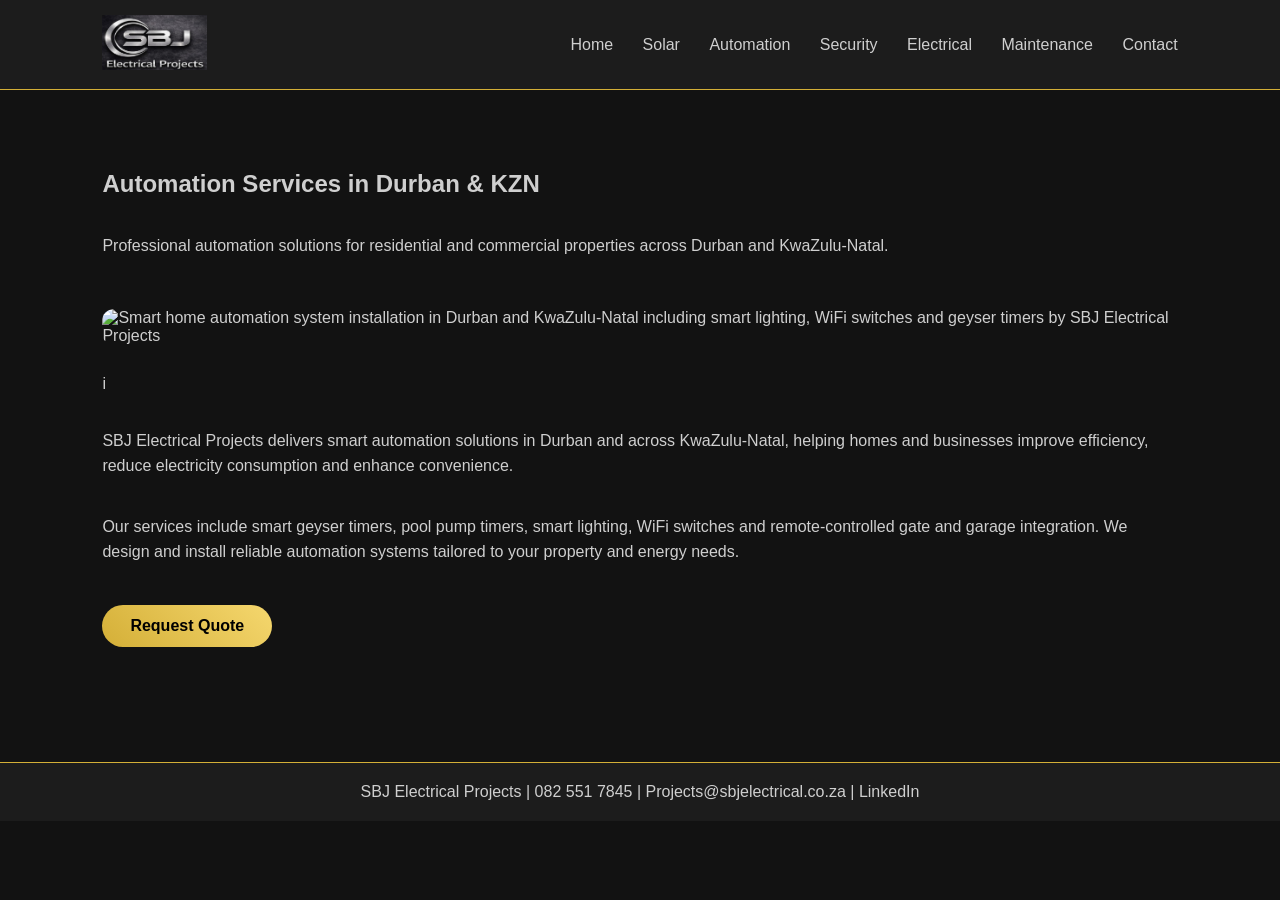
==== automation.html @ de85987f "Update automation.html" ====
<!DOCTYPE html>
<html lang="en">
<head>
<meta charset="UTF-8">
<meta name="viewport" content="width=device-width, initial-scale=1.0">
<title>Automation Services | SBJ Electrical Projects Durban</title>
<meta name="description" content="Professional solar and electrical services in Durban and KZN.">
<meta name="keywords" content="Solar Durban, Electrical Durban, Solar KZN, Electrician KZN">
<link rel="stylesheet" href="style.css">
</head>
<body>

<header>
<a href="index.html" class="logo"><img src="logo.jpg"></a>
<nav>
<a href="index.html">Home</a>
<a href="solar.html">Solar</a>
<a href="automation.html">Automation</a>
<a href="security.html">Security</a>
<a href="electrical.html">Electrical</a>
<a href="cleaning.html">Maintenance</a>
<a href="contact.html">Contact</a>
</nav>
</header>


<section class="page-section">
<h1>Automation Services in Durban & KZN</h1>
<p>Professional automation solutions for residential and commercial properties across Durban and KwaZulu-Natal.</p>
<img src="sbj-smart-home-remote-automation-durban-kzn.png"
     alt="Smart home automation system installation in Durban and KwaZulu-Natal including smart lighting, WiFi switches and geyser timers by SBJ Electrical Projects">i
<p>SBJ Electrical Projects delivers smart automation solutions in Durban and across KwaZulu-Natal, helping homes and businesses improve efficiency, reduce electricity consumption and enhance convenience.</p>
<p>Our services include smart geyser timers, pool pump timers, smart lighting, WiFi switches and remote-controlled gate and garage integration. We design and install reliable automation systems tailored to your property and energy needs.</p>
<a href="contact.html" class="btn">Request Quote</a>
</section>


<footer>
SBJ Electrical Projects |
<a href="https://wa.me/27825517845">082 551 7845</a> |
<a href="mailto:projects@sbjelectrical.co.za">Projects@sbjelectrical.co.za</a> |
<a href="https://www.linkedin.com/company/sbj-electrical-projects/" target="_blank">LinkedIn</a>
</footer>

</body>
</html>
---- style.css ----
:root {
    --charcoal: #1c1c1c;
    --dark: #121212;
    --silver: #cfcfcf;
    --chrome: #e6e6e6;
    --gold: #d4af37;
}

* { margin:0; padding:0; box-sizing:border-box; font-family:'Segoe UI',sans-serif; }

body { background:var(--dark); color:var(--silver); }

header {
    display:flex; justify-content:space-between; align-items:center;
    padding:15px 8%; background:var(--charcoal);
    position:sticky; top:0; z-index:1000;
    border-bottom:1px solid var(--gold);
}

.logo img { height:55px; }

nav a {
    margin-left:25px; text-decoration:none;
    color:var(--silver); font-weight:500;
    transition:0.3s ease;
}

nav a:hover { color:var(--gold); }

.hero { text-align:center; padding:100px 10%; }

.hero h1 { font-size:48px; color:var(--chrome); margin-bottom:20px; }

.hero p { font-size:20px; margin-bottom:30px; }

.btn {
    padding:12px 28px;
    background:linear-gradient(45deg,var(--gold),#f5d76e);
    color:#000; text-decoration:none;
    font-weight:bold; border-radius:30px;
    transition:0.3s ease;
    display: inline-block;
    margin-top: 20px;
    margin-bottom: 35px;
}

.btn:hover { transform:scale(1.05); box-shadow:0 0 15px var(--gold); }

.services { padding:80px 8%; }

.services h2 { text-align:center; margin-bottom:50px; font-size:36px; color:var(--chrome); }

.grid {
    display:grid;
    grid-template-columns:repeat(auto-fit,minmax(250px,1fr));
    gap:25px;
}

.card {
    background:var(--charcoal);
    padding:25px; border-radius:10px;
    transition:0.3s ease; border:1px solid #333;
}

.card:hover {
    transform:translateY(-8px);
    border:1px solid var(--gold);
    box-shadow:0 0 15px rgba(212,175,55,0.3);
}

.page-section { padding:80px 8%; }

.page-section img {
    width:100%; border-radius:12px; margin:30px 0;
    margin-bottom: 30px;
}

.page-section p {
    margin-bottom: 20px;
    margin-top: 35px;
    line-height: 1.6;
}

.modal {
    display: none;
    position: fixed;
    z-index: 2000;
    padding-top: 80px;
    left: 0;
    top: 0;
    width: 100%;
    height: 100%;
    background-color: rgba(0,0,0,0.9);
}

.modal-content {
    margin: auto;
    display: block;
    width: 85%;
    max-width: 900px;
    border-radius: 12px;
}

.close {
    position: absolute;
    top: 30px;
    right: 40px;
    color: white;
    font-size: 40px;
    font-weight: bold;
    cursor: pointer;
}

footer {
    background:var(--charcoal);
    padding:20px; text-align:center;
    border-top:1px solid var(--gold);
}

footer a {
    color:var(--silver);
    text-decoration:none;
    transition:0.3s;
}

footer a:hover { color:var(--gold); }

form { display:flex; flex-direction:column; gap:15px; max-width:500px; }

input, textarea {
    padding:10px; border-radius:5px;
    border:1px solid #444; background:#222;
    color:var(--silver);
}
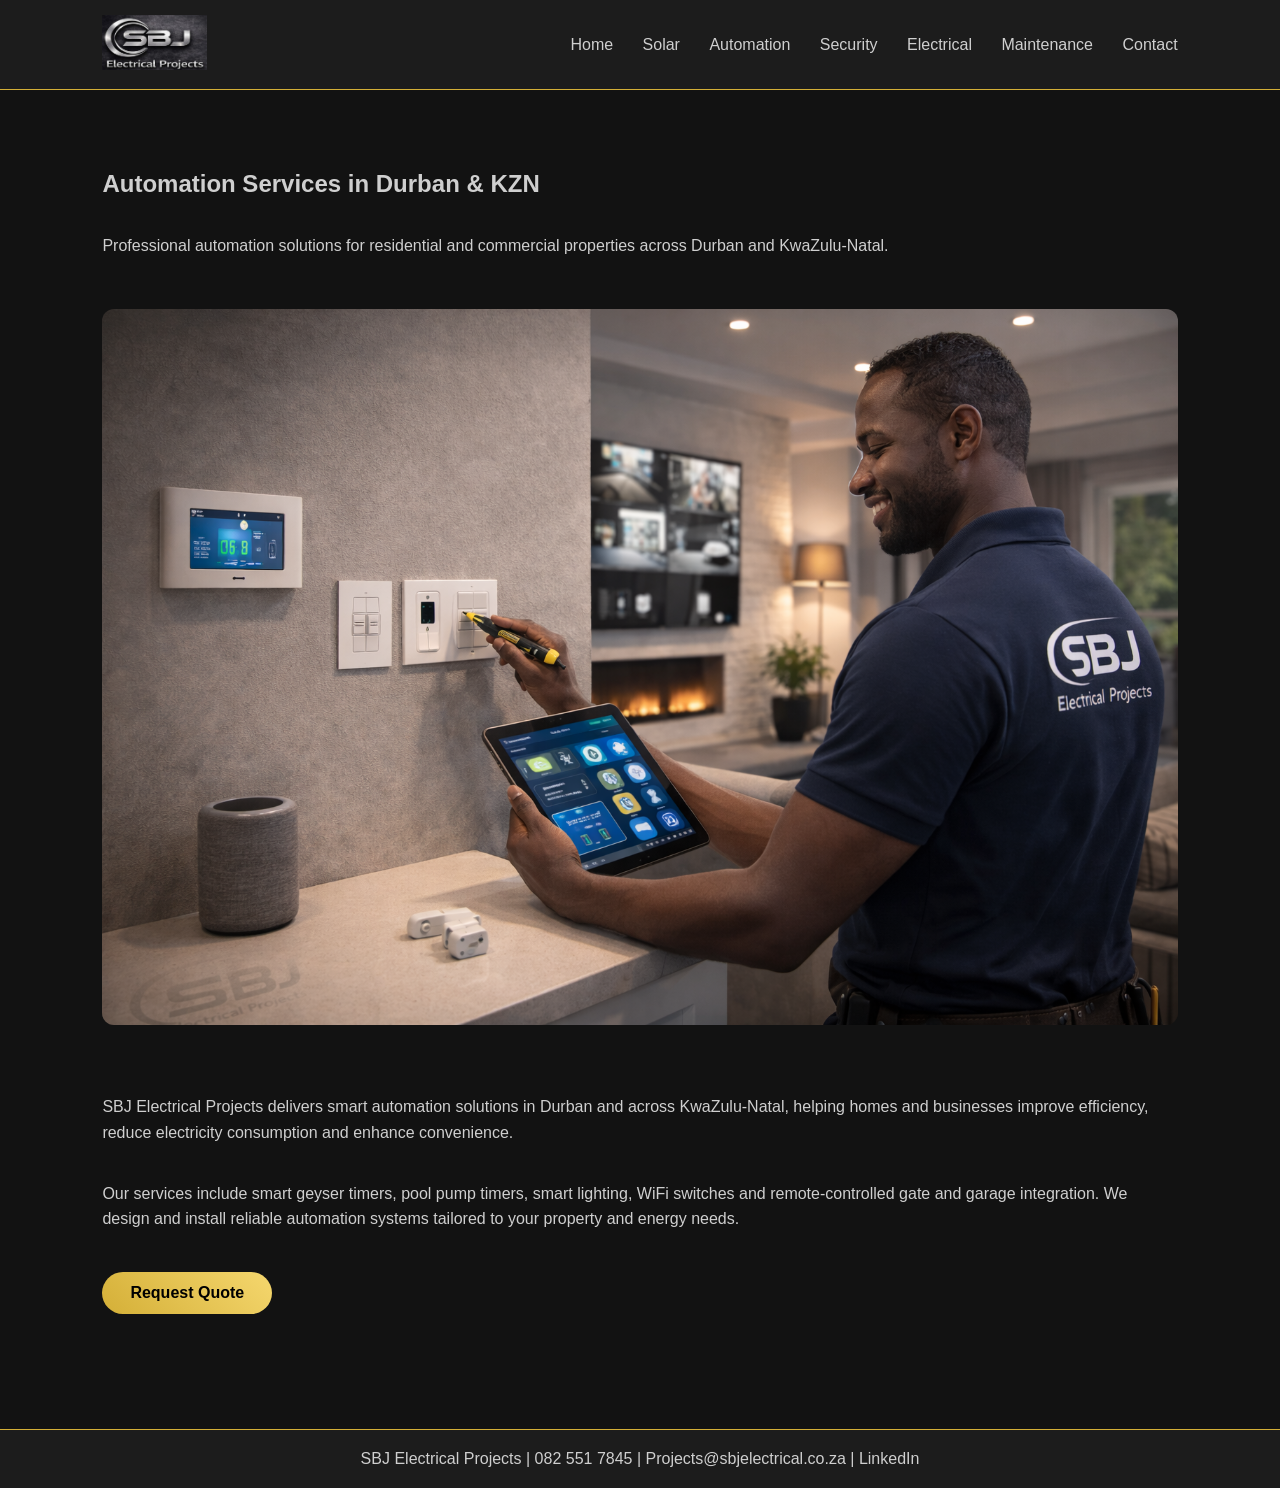
==== commit 2d04d407: "Update automation.html" ====
--- a/automation.html
+++ b/automation.html
@@ -29,7 +29,7 @@
 <h1>Automation Services in Durban & KZN</h1>
 <p>Professional automation solutions for residential and commercial properties across Durban and KwaZulu-Natal.</p>
 <img src="sbj-smart-home-remote-automation-durban-kzn.png"
-     alt="Smart home automation system installation in Durban and KwaZulu-Natal including smart lighting, WiFi switches and geyser timers by SBJ Electrical Projects">i
+     alt="Smart home automation system installation in Durban and KwaZulu-Natal including smart lighting, WiFi switches and geyser timers by SBJ Electrical Projects">
 <p>SBJ Electrical Projects delivers smart automation solutions in Durban and across KwaZulu-Natal, helping homes and businesses improve efficiency, reduce electricity consumption and enhance convenience.</p>
 <p>Our services include smart geyser timers, pool pump timers, smart lighting, WiFi switches and remote-controlled gate and garage integration. We design and install reliable automation systems tailored to your property and energy needs.</p>
 <a href="contact.html" class="btn">Request Quote</a>
--- a/style.css
+++ b/style.css
@@ -111,6 +111,23 @@
     cursor: pointer;
 }
 
+.services-collage {
+    text-align: center;
+    padding: 60px 10%;
+}
+
+.services-collage img {
+    width: 100%;
+    max-width: 750px;
+    border-radius: 16px;
+    box-shadow: 0 10px 30px rgba(0,0,0,0.6);
+    transition: transform 0.4s ease;
+}
+
+.services-collage img:hover {
+    transform: scale(1.03);
+}
+
 footer {
     background:var(--charcoal);
     padding:20px; text-align:center;
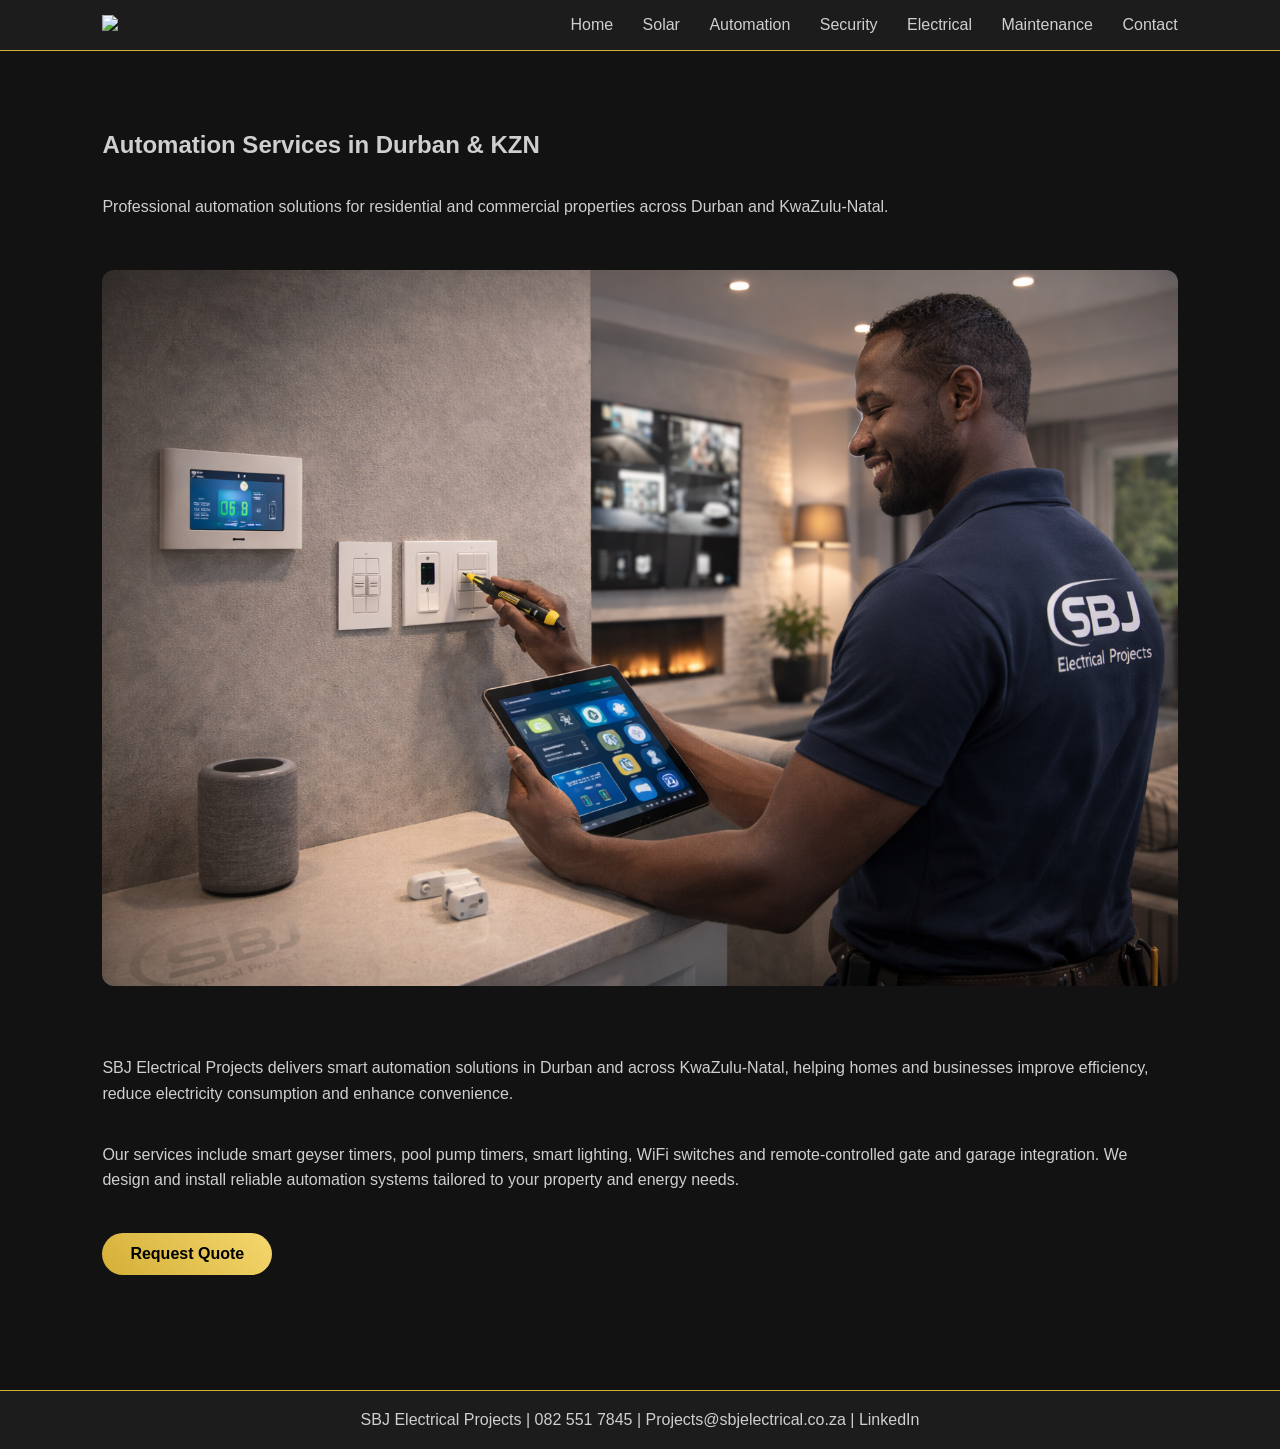
==== commit 6ac9f897: "Update automation.html" ====
--- a/automation.html
+++ b/automation.html
@@ -12,7 +12,7 @@
 <body>
 
 <header>
-<a href="index.html" class="logo"><img src="logo.jpg"></a>
+<a href="index.html" class="logo"><img src="sbj-electrical-projects-logo.jpg"></a>
 <nav>
 <a href="index.html">Home</a>
 <a href="solar.html">Solar</a>
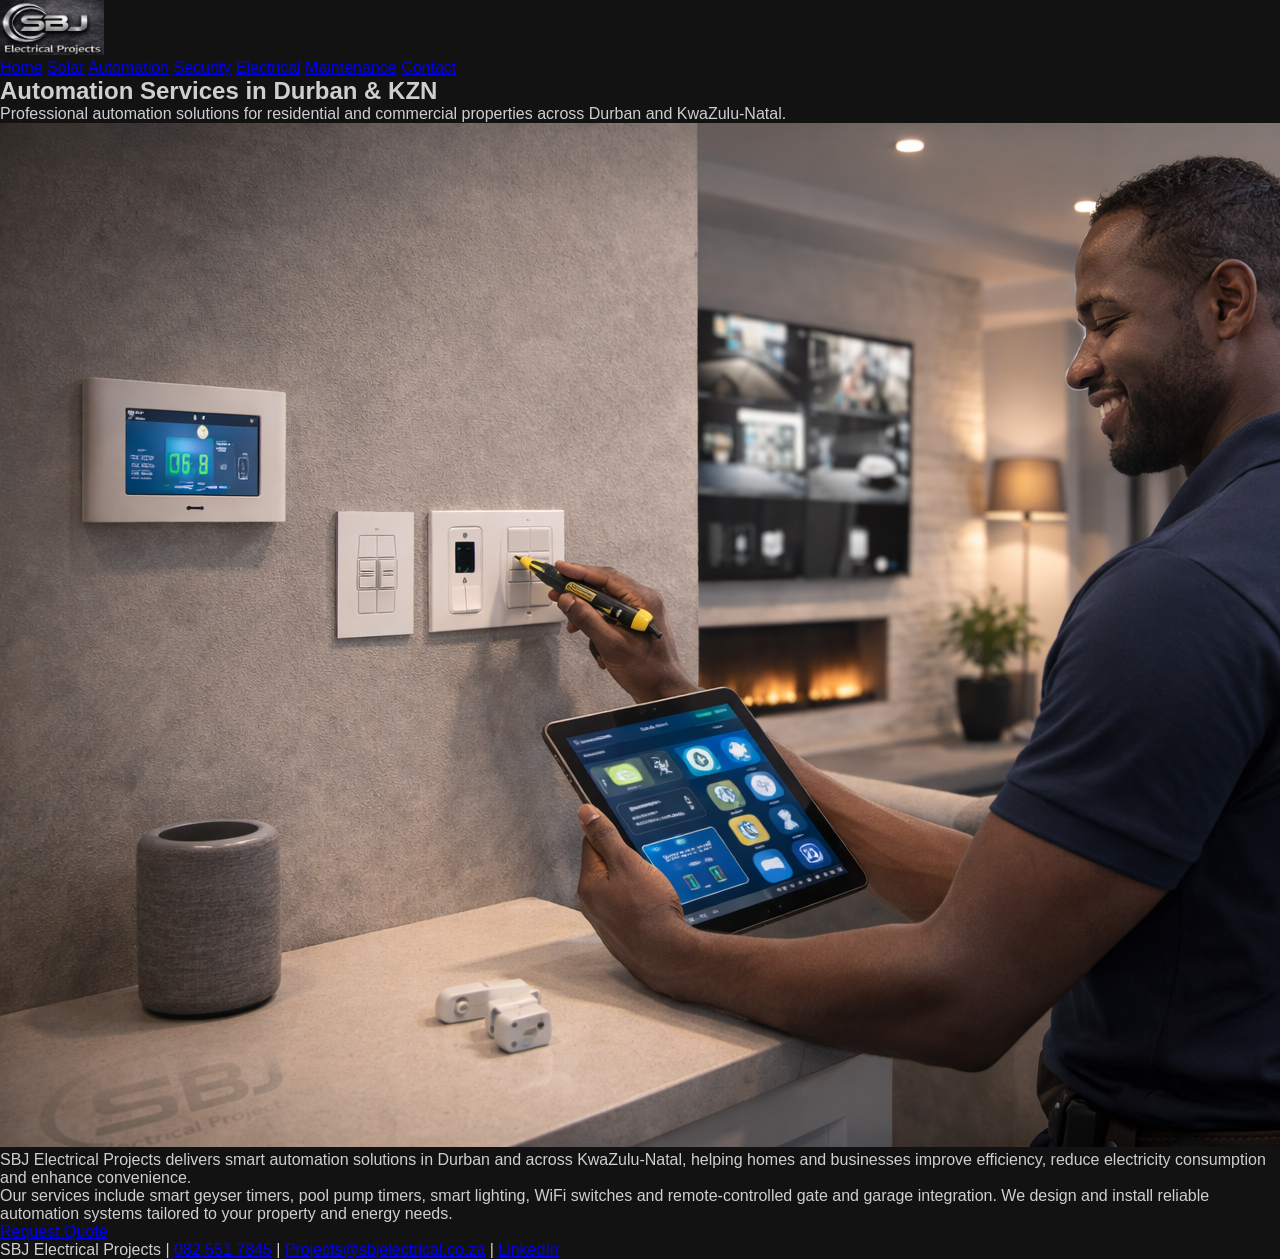
==== commit 581bf304: "Update automation.html" ====
--- a/automation.html
+++ b/automation.html
@@ -29,7 +29,7 @@
 <h1>Automation Services in Durban & KZN</h1>
 <p>Professional automation solutions for residential and commercial properties across Durban and KwaZulu-Natal.</p>
 <img src="sbj-smart-home-remote-automation-durban-kzn.png"
-     alt="Smart home automation system installation in Durban and KwaZulu-Natal including smart lighting, WiFi switches and geyser timers by SBJ Electrical Projects">
+     alt="SBJ Electrical Projects - Smart home automation system installation in Durban and KwaZulu-Natal including smart lighting, WiFi switches and geyser timers by SBJ Electrical Projects">
 <p>SBJ Electrical Projects delivers smart automation solutions in Durban and across KwaZulu-Natal, helping homes and businesses improve efficiency, reduce electricity consumption and enhance convenience.</p>
 <p>Our services include smart geyser timers, pool pump timers, smart lighting, WiFi switches and remote-controlled gate and garage integration. We design and install reliable automation systems tailored to your property and energy needs.</p>
 <a href="contact.html" class="btn">Request Quote</a>
--- a/style.css
+++ b/style.css
@@ -10,23 +10,79 @@
 
 body { background:var(--dark); color:var(--silver); }
 
-header {
-    display:flex; justify-content:space-between; align-items:center;
-    padding:15px 8%; background:var(--charcoal);
-    position:sticky; top:0; z-index:1000;
-    border-bottom:1px solid var(--gold);
-}
-
-.logo img { height:55px; }
-
-nav a {
-    margin-left:25px; text-decoration:none;
-    color:var(--silver); font-weight:500;
-    transition:0.3s ease;
-}
-
-nav a:hover { color:var(--gold); }
-
+.main-header {
+    background: url("sbj-header-texture.jpg");
+    background-size: cover;
+    background-position: center;
+
+    display: flex;
+    align-items: center;
+    justify-content: center;   /* center everything */
+
+    padding: 15px 8%;
+    border-bottom: 2px solid var(--gold);
+    position: relative;
+}
+
+.main-nav {
+    position: absolute;
+    right: 8%;
+    display: flex;
+    gap: 28px;
+}
+
+.logo img {
+    height: 55px;
+}
+
+.main-nav {
+    display: flex;
+    gap: 28px;
+}
+
+/* Hide hamburger on desktop */
+.menu-toggle {
+    display: none;
+    font-size: 28px;
+    color: #d4af37;
+    cursor: pointer;
+}
+
+/* ================= MOBILE ================= */
+
+@media (max-width: 900px) {
+@media (max-width: 900px) {
+
+    .menu-toggle {
+        display: block;
+        position: absolute;
+        right: 8%;
+        z-index: 3000;
+    }
+
+    .main-nav {
+        position: absolute;
+        top: 100%;
+        right: 0;
+        width: 100%;
+        background: rgba(0,0,0,0.95);
+        flex-direction: column;
+        align-items: center;
+        padding: 25px 0;
+        display: none;
+        z-index: 2500;
+    }
+
+    .main-nav a {
+        padding: 12px 0;
+        font-size: 18px;
+    }
+
+    .main-nav.active {
+        display: flex;
+    }
+
+}
 .hero { text-align:center; padding:100px 10%; }
 
 .hero h1 { font-size:48px; color:var(--chrome); margin-bottom:20px; }
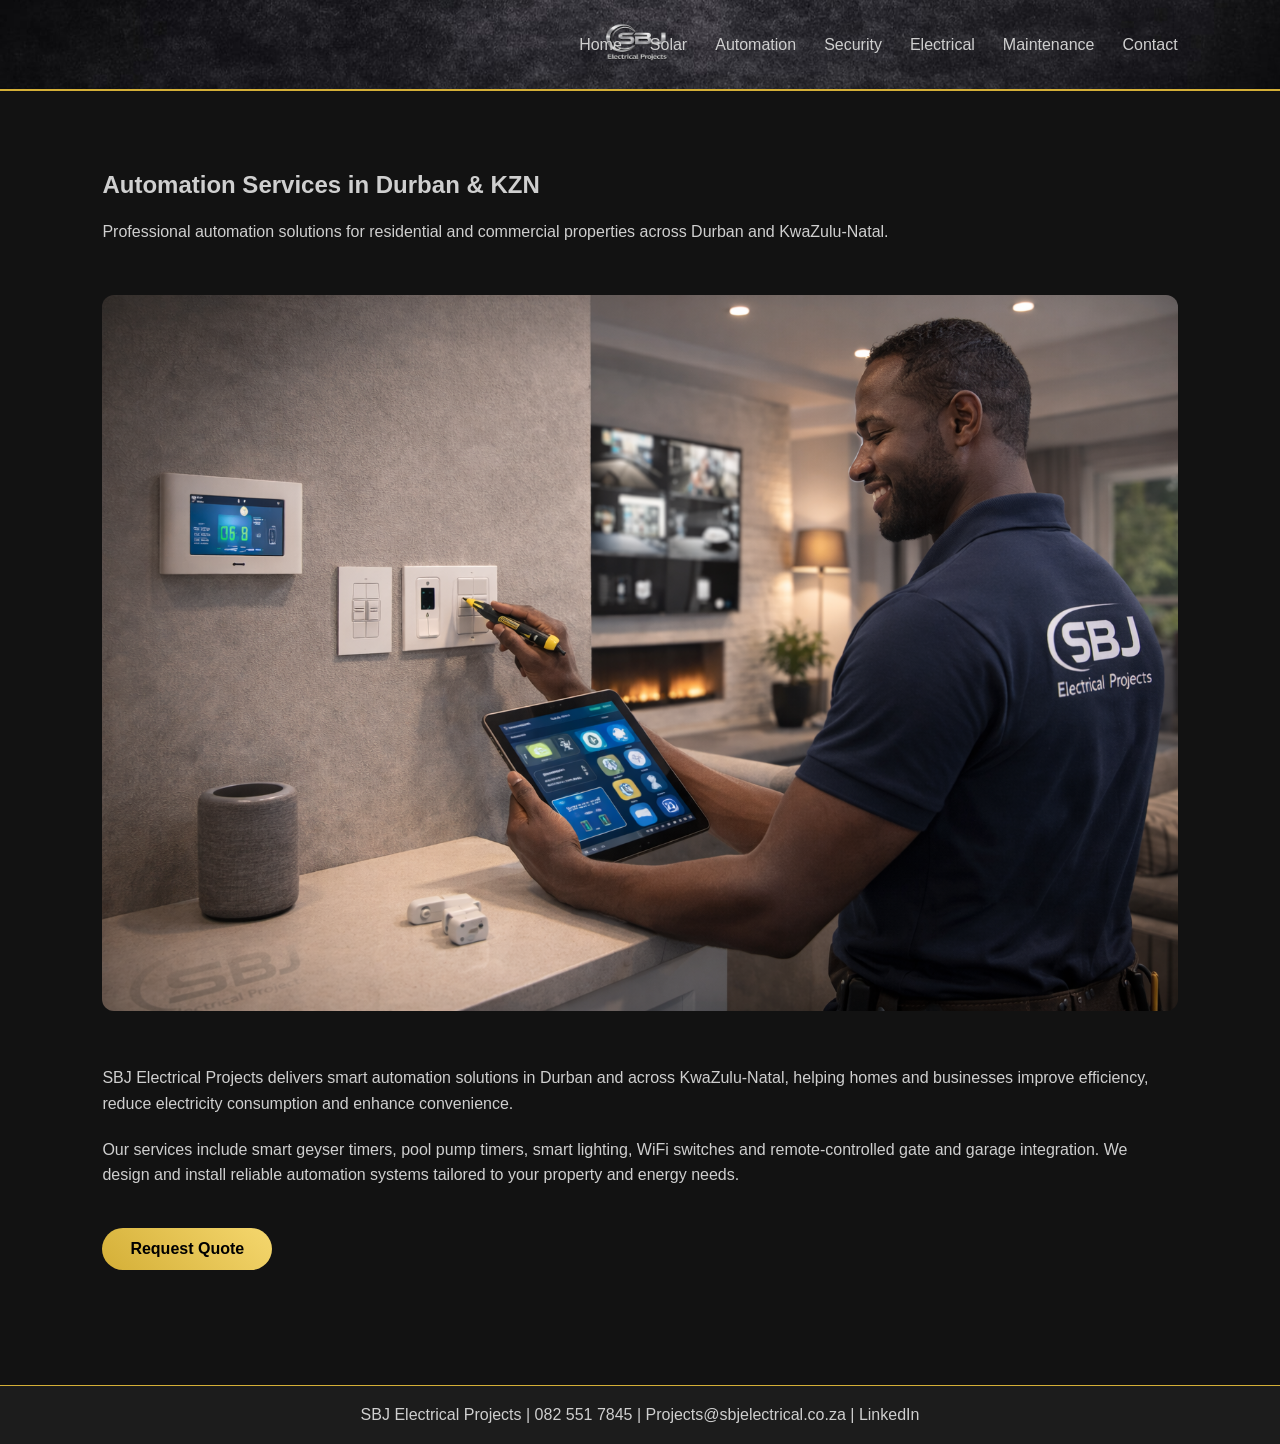
==== commit b05c9669: "Update automation.html" ====
--- a/automation.html
+++ b/automation.html
@@ -11,18 +11,32 @@
 </head>
 <body>
 
-<header>
-<a href="index.html" class="logo"><img src="sbj-electrical-projects-logo.jpg"></a>
-<nav>
-<a href="index.html">Home</a>
-<a href="solar.html">Solar</a>
-<a href="automation.html">Automation</a>
-<a href="security.html">Security</a>
-<a href="electrical.html">Electrical</a>
-<a href="cleaning.html">Maintenance</a>
-<a href="contact.html">Contact</a>
-</nav>
+<header class="main-header">
+
+    <div class="logo">
+        <a href="index.html">
+            <img src="sbj-electrical-projects-logo.png" alt="SBJ Electrical Projects Logo">
+        </a>
+    </div>
+
+    <div class="menu-toggle" onclick="toggleMenu()">☰</div>
+
+    <nav class="main-nav" id="navMenu">
+        <a href="index.html">Home</a>
+        <a href="solar.html">Solar</a>
+        <a href="automation.html">Automation</a>
+        <a href="security.html">Security</a>
+        <a href="electrical.html">Electrical</a>
+        <a href="cleaning.html">Maintenance</a>
+        <a href="contact.html">Contact</a>
+    </nav>
+
 </header>
+<script>
+function toggleMenu() {
+    document.getElementById("navMenu").classList.toggle("active");
+}
+</script>
 
 
 <section class="page-section">
--- a/style.css
+++ b/style.css
@@ -6,105 +6,161 @@
     --gold: #d4af37;
 }
 
-* { margin:0; padding:0; box-sizing:border-box; font-family:'Segoe UI',sans-serif; }
-
-body { background:var(--dark); color:var(--silver); }
+* {
+    margin:0;
+    padding:0;
+    box-sizing:border-box;
+    font-family:'Segoe UI',sans-serif;
+}
+
+body {
+    background:var(--dark);
+    color:var(--silver);
+}
+
+/* ================= HEADER ================= */
 
 .main-header {
     background: url("sbj-header-texture.jpg");
     background-size: cover;
     background-position: center;
 
-    display: flex;
-    align-items: center;
-    justify-content: center;   /* center everything */
-
-    padding: 15px 8%;
-    border-bottom: 2px solid var(--gold);
-    position: relative;
+    display:flex;
+    align-items:center;
+    justify-content:center;
+
+    padding:15px 8%;
+    border-bottom:2px solid var(--gold);
+    position:relative;
+}
+
+.logo img {
+    height:55px;
 }
 
 .main-nav {
-    position: absolute;
-    right: 8%;
-    display: flex;
-    gap: 28px;
-}
-
-.logo img {
-    height: 55px;
-}
-
-.main-nav {
-    display: flex;
-    gap: 28px;
+    position:absolute;
+    right:8%;
+    display:flex;
+    gap:28px;
+}
+
+.main-nav a {
+    text-decoration:none;
+    color:var(--silver);
+    font-weight:500;
+    transition:0.3s ease;
+}
+
+.main-nav a:hover {
+    color:var(--gold);
 }
 
 /* Hide hamburger on desktop */
 .menu-toggle {
-    display: none;
-    font-size: 28px;
-    color: #d4af37;
-    cursor: pointer;
+    display:none;
+    font-size:28px;
+    color:var(--gold);
+    cursor:pointer;
 }
 
 /* ================= MOBILE ================= */
 
 @media (max-width: 900px) {
-@media (max-width: 900px) {
 
     .menu-toggle {
-        display: block;
-        position: absolute;
-        right: 8%;
-        z-index: 3000;
+        display:block;
+        position:absolute;
+        right:8%;
+        z-index:3000;
     }
 
     .main-nav {
-        position: absolute;
-        top: 100%;
-        right: 0;
-        width: 100%;
-        background: rgba(0,0,0,0.95);
-        flex-direction: column;
-        align-items: center;
-        padding: 25px 0;
-        display: none;
-        z-index: 2500;
-    }
-
+        position:absolute;
+        top:100%;
+        left:0;
+        width:100%;
+        background:rgba(0,0,0,0.97);
+        flex-direction:column;
+        align-items:center;
+        padding:30px 0;
+        display:none;
+        gap:18px;
+    }
+
+    .main-nav.active {
+        display:flex;
+    }
+
+    /* 🔥 MOBILE BUTTON STYLE */
     .main-nav a {
-        padding: 12px 0;
-        font-size: 18px;
-    }
-
-    .main-nav.active {
-        display: flex;
-    }
-
-}
-.hero { text-align:center; padding:100px 10%; }
-
-.hero h1 { font-size:48px; color:var(--chrome); margin-bottom:20px; }
-
-.hero p { font-size:20px; margin-bottom:30px; }
+        width:80%;
+        text-align:center;
+        padding:14px 0;
+        border-radius:30px;
+        background:linear-gradient(45deg,var(--gold),#f5d76e);
+        color:#000;
+        font-weight:bold;
+        text-decoration:none;
+        transition:0.3s ease;
+    }
+
+    .main-nav a:hover {
+        transform:scale(1.05);
+        box-shadow:0 0 15px var(--gold);
+    }
+}
+
+/* ================= HERO ================= */
+
+.hero {
+    text-align:center;
+    padding:100px 10%;
+}
+
+.hero h1 {
+    font-size:48px;
+    color:var(--chrome);
+    margin-bottom:20px;
+}
+
+.hero p {
+    font-size:20px;
+    margin-bottom:30px;
+}
+
+/* ================= BUTTON ================= */
 
 .btn {
     padding:12px 28px;
     background:linear-gradient(45deg,var(--gold),#f5d76e);
-    color:#000; text-decoration:none;
-    font-weight:bold; border-radius:30px;
+    color:#000;
+    text-decoration:none;
+    font-weight:bold;
+    border-radius:30px;
     transition:0.3s ease;
-    display: inline-block;
-    margin-top: 20px;
-    margin-bottom: 35px;
-}
-
-.btn:hover { transform:scale(1.05); box-shadow:0 0 15px var(--gold); }
-
-.services { padding:80px 8%; }
-
-.services h2 { text-align:center; margin-bottom:50px; font-size:36px; color:var(--chrome); }
+    display:inline-block;
+    margin-top:20px;
+    margin-bottom:35px;
+}
+
+.btn:hover {
+    transform:scale(1.05);
+    box-shadow:0 0 15px var(--gold);
+}
+
+/* ================= SERVICES ================= */
+
+.services {
+    padding:80px 8%;
+}
+
+.services h2 {
+    text-align:center;
+    margin-bottom:50px;
+    font-size:36px;
+    color:var(--chrome);
+}
 
 .grid {
     display:grid;
@@ -114,8 +170,10 @@
 
 .card {
     background:var(--charcoal);
-    padding:25px; border-radius:10px;
-    transition:0.3s ease; border:1px solid #333;
+    padding:25px;
+    border-radius:10px;
+    transition:0.3s ease;
+    border:1px solid #333;
 }
 
 .card:hover {
@@ -124,69 +182,80 @@
     box-shadow:0 0 15px rgba(212,175,55,0.3);
 }
 
-.page-section { padding:80px 8%; }
+/* ================= PAGE SECTIONS ================= */
+
+.page-section {
+    padding:80px 8%;
+}
 
 .page-section img {
-    width:100%; border-radius:12px; margin:30px 0;
-    margin-bottom: 30px;
+    width:100%;
+    border-radius:12px;
+    margin:30px 0;
 }
 
 .page-section p {
-    margin-bottom: 20px;
-    margin-top: 35px;
-    line-height: 1.6;
-}
+    margin:20px 0;
+    line-height:1.6;
+}
+
+/* ================= MODAL ================= */
 
 .modal {
-    display: none;
-    position: fixed;
-    z-index: 2000;
-    padding-top: 80px;
-    left: 0;
-    top: 0;
-    width: 100%;
-    height: 100%;
-    background-color: rgba(0,0,0,0.9);
+    display:none;
+    position:fixed;
+    z-index:2000;
+    padding-top:80px;
+    left:0;
+    top:0;
+    width:100%;
+    height:100%;
+    background-color:rgba(0,0,0,0.9);
 }
 
 .modal-content {
-    margin: auto;
-    display: block;
-    width: 85%;
-    max-width: 900px;
-    border-radius: 12px;
+    margin:auto;
+    display:block;
+    width:85%;
+    max-width:900px;
+    border-radius:12px;
 }
 
 .close {
-    position: absolute;
-    top: 30px;
-    right: 40px;
-    color: white;
-    font-size: 40px;
-    font-weight: bold;
-    cursor: pointer;
-}
+    position:absolute;
+    top:30px;
+    right:40px;
+    color:white;
+    font-size:40px;
+    font-weight:bold;
+    cursor:pointer;
+}
+
+/* ================= COLLAGE ================= */
 
 .services-collage {
-    text-align: center;
-    padding: 60px 10%;
+    text-align:center;
+    padding:60px 10%;
 }
 
 .services-collage img {
-    width: 100%;
-    max-width: 750px;
-    border-radius: 16px;
-    box-shadow: 0 10px 30px rgba(0,0,0,0.6);
-    transition: transform 0.4s ease;
+    width:100%;
+    max-width:750px;
+    border-radius:16px;
+    box-shadow:0 10px 30px rgba(0,0,0,0.6);
+    transition:transform 0.4s ease;
 }
 
 .services-collage img:hover {
-    transform: scale(1.03);
-}
+    transform:scale(1.03);
+}
+
+/* ================= FOOTER ================= */
 
 footer {
     background:var(--charcoal);
-    padding:20px; text-align:center;
+    padding:20px;
+    text-align:center;
     border-top:1px solid var(--gold);
 }
 
@@ -196,12 +265,23 @@
     transition:0.3s;
 }
 
-footer a:hover { color:var(--gold); }
-
-form { display:flex; flex-direction:column; gap:15px; max-width:500px; }
+footer a:hover {
+    color:var(--gold);
+}
+
+/* ================= FORM ================= */
+
+form {
+    display:flex;
+    flex-direction:column;
+    gap:15px;
+    max-width:500px;
+}
 
 input, textarea {
-    padding:10px; border-radius:5px;
-    border:1px solid #444; background:#222;
-    color:var(--silver);
-}
+    padding:10px;
+    border-radius:5px;
+    border:1px solid #444;
+    background:#222;
+    color:var(--silver);
+    }
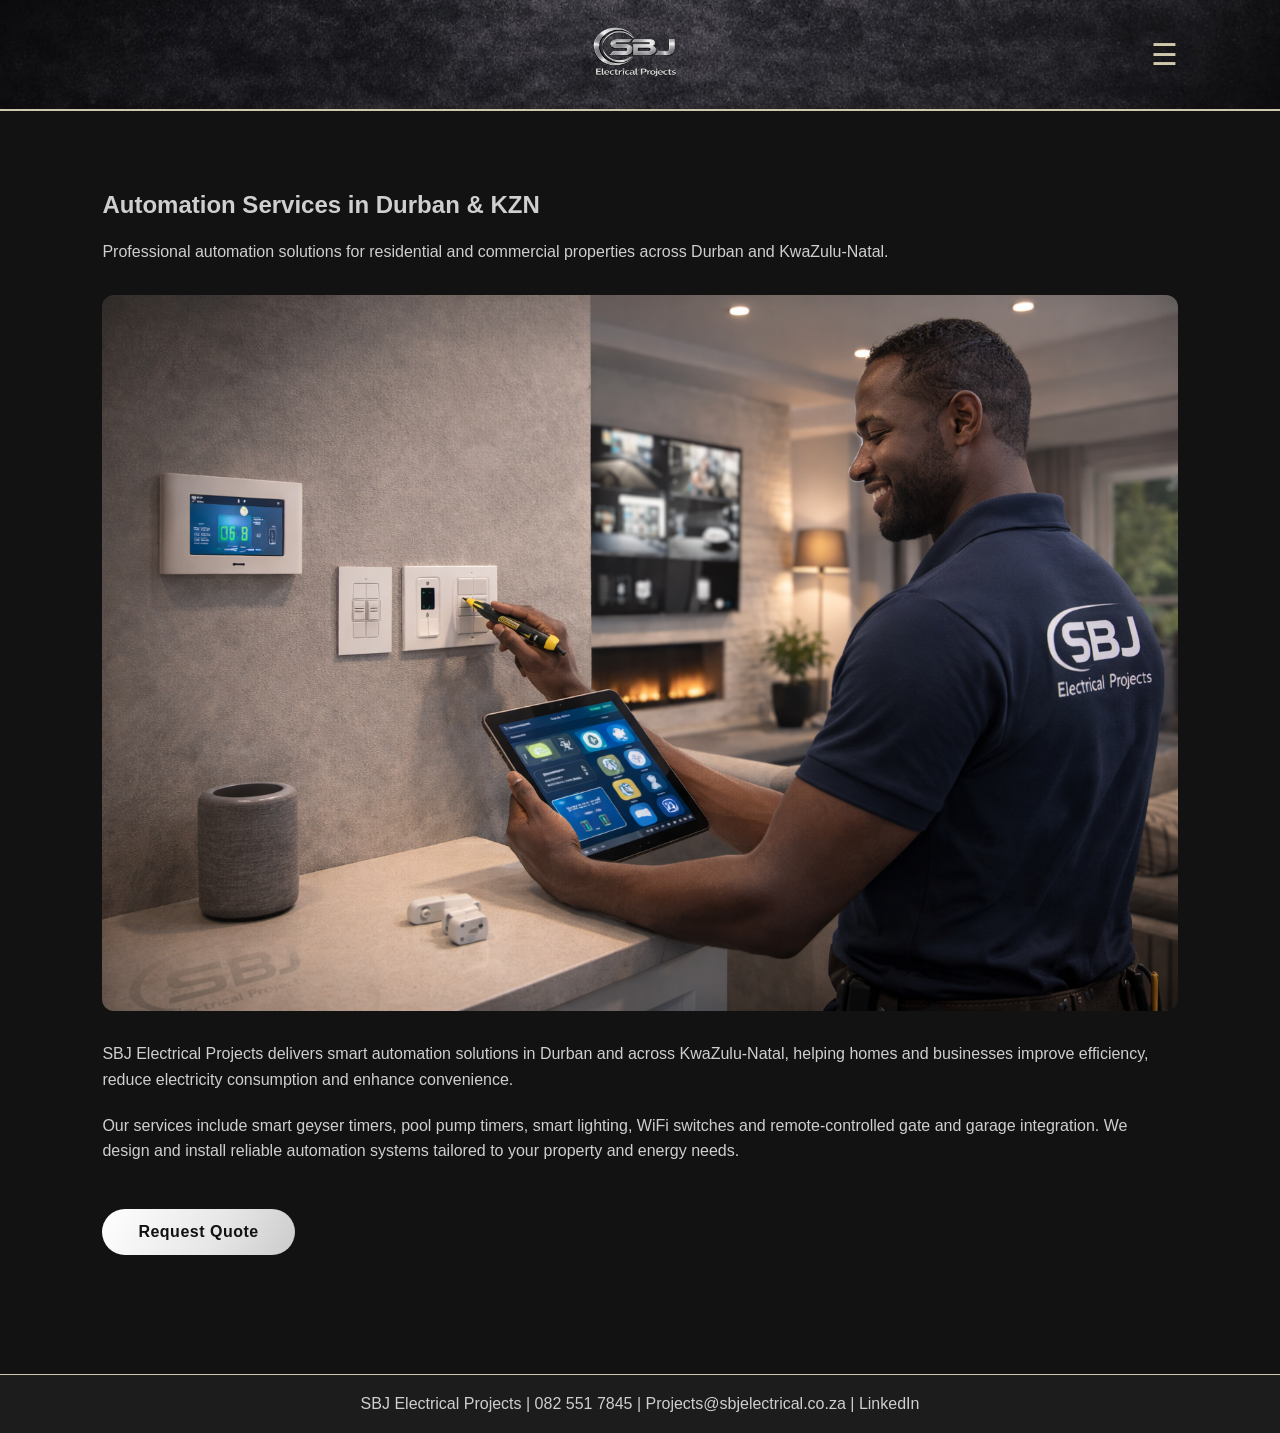
==== commit c8db8596: "Update automation.html" ====
--- a/automation.html
+++ b/automation.html
@@ -22,12 +22,12 @@
     <div class="menu-toggle" onclick="toggleMenu()">☰</div>
 
     <nav class="main-nav" id="navMenu">
-        <a href="index.html">Home</a>
+        <a href="home.html">Home</a>
         <a href="solar.html">Solar</a>
         <a href="automation.html">Automation</a>
         <a href="security.html">Security</a>
         <a href="electrical.html">Electrical</a>
-        <a href="cleaning.html">Maintenance</a>
+        <a href="maintenance.html">Maintenance</a>
         <a href="contact.html">Contact</a>
     </nav>
 
--- a/style.css
+++ b/style.css
@@ -3,7 +3,9 @@
     --dark: #121212;
     --silver: #cfcfcf;
     --chrome: #e6e6e6;
-    --gold: #d4af37;
+
+    /* Silver-Gold Metallic (leans silver) */
+    --accent: #cfc8ad;
 }
 
 * {
@@ -13,6 +15,10 @@
     font-family:'Segoe UI',sans-serif;
 }
 
+html, body {
+    overflow-x: hidden;
+}
+
 body {
     background:var(--dark);
     color:var(--silver);
@@ -25,92 +31,78 @@
     background-size: cover;
     background-position: center;
 
-    display:flex;
-    align-items:center;
-    justify-content:center;
-
-    padding:15px 8%;
-    border-bottom:2px solid var(--gold);
-    position:relative;
-}
-
+    display: flex;
+    align-items: center;
+    justify-content: center;
+
+    padding: 15px 8%;
+    border-bottom: 2px solid var(--accent);
+    position: relative;
+}
+
+/* Logo Centered */
 .logo img {
-    height:55px;
-}
-
+    height: 75px;
+}
+
+/* Always show hamburger */
+.menu-toggle {
+    position: absolute;
+    right: 8%;
+    font-size: 30px;
+    color: var(--accent);
+    cursor: pointer;
+    z-index: 3000;
+}
+
+/* Hide nav by default */
 .main-nav {
-    position:absolute;
-    right:8%;
-    display:flex;
-    gap:28px;
+    position: absolute;
+    top: 100%;
+    left: 0;
+    width: 100%;
+
+    background: rgba(0, 0, 0, 0.97);
+    backdrop-filter: blur(6px);
+
+    flex-direction: column;
+    align-items: center;
+    padding: 40px 0;
+
+    display: none;
+    gap: 22px;
+    z-index: 2500;
+}
+
+/* Show when active */
+.main-nav.active {
+    display: flex;
 }
 
 .main-nav a {
-    text-decoration:none;
-    color:var(--silver);
-    font-weight:500;
-    transition:0.3s ease;
+    width: 85%;
+    text-align: center;
+    padding: 14px 0;
+    border-radius: 35px;
+
+    background: linear-gradient(
+        145deg,
+        #f5f5f5,
+        #d9d9d9,
+        #bdbdbd,
+        #f0f0f0
+    );
+
+    color: #111;
+    font-weight: bold;
+    text-decoration: none;
+    transition: all 0.3s ease;
 }
 
 .main-nav a:hover {
-    color:var(--gold);
-}
-
-/* Hide hamburger on desktop */
-.menu-toggle {
-    display:none;
-    font-size:28px;
-    color:var(--gold);
-    cursor:pointer;
-}
-
-/* ================= MOBILE ================= */
-
-@media (max-width: 900px) {
-
-    .menu-toggle {
-        display:block;
-        position:absolute;
-        right:8%;
-        z-index:3000;
-    }
-
-    .main-nav {
-        position:absolute;
-        top:100%;
-        left:0;
-        width:100%;
-        background:rgba(0,0,0,0.97);
-        flex-direction:column;
-        align-items:center;
-        padding:30px 0;
-        display:none;
-        gap:18px;
-    }
-
-    .main-nav.active {
-        display:flex;
-    }
-
-    /* 🔥 MOBILE BUTTON STYLE */
-    .main-nav a {
-        width:80%;
-        text-align:center;
-        padding:14px 0;
-        border-radius:30px;
-        background:linear-gradient(45deg,var(--gold),#f5d76e);
-        color:#000;
-        font-weight:bold;
-        text-decoration:none;
-        transition:0.3s ease;
-    }
-
-    .main-nav a:hover {
-        transform:scale(1.05);
-        box-shadow:0 0 15px var(--gold);
-    }
-}
-
+    transform: scale(1.05);
+    box-shadow: 0 0 20px rgba(184,167,106,0.5);
+}
 /* ================= HERO ================= */
 
 .hero {
@@ -131,22 +123,54 @@
 
 /* ================= BUTTON ================= */
 
+/* ================= DYNAMIC CHROME BUTTON ================= */
+
 .btn {
-    padding:12px 28px;
-    background:linear-gradient(45deg,var(--gold),#f5d76e);
-    color:#000;
-    text-decoration:none;
-    font-weight:bold;
-    border-radius:30px;
-    transition:0.3s ease;
-    display:inline-block;
-    margin-top:20px;
-    margin-bottom:35px;
-}
-
+    padding: 14px 36px;
+    border-radius: 45px;
+    font-weight: bold;
+    text-decoration: none;
+    display: inline-block;
+    position: relative;
+    overflow: hidden;
+    letter-spacing: 0.5px;
+    border: none;
+    margin-top: 25px;
+    margin-bottom: 35px;
+
+    /* Stronger chrome contrast */
+    background: linear-gradient(
+        120deg,
+        #ffffff 0%,
+        #e6e6e6 15%,
+        #bdbdbd 30%,
+        #f5f5f5 45%,
+        #ffffff 55%,
+        #d8c78a 70%,
+        #b8a76a 85%,
+        #ffffff 100%
+    );
+
+    background-size: 400% 400%;
+    animation: chromeFlow 4s linear infinite;
+
+    color: #111;
+    transition: all 0.3s ease;
+}
+
+/* Faster, more visible movement */
+@keyframes chromeFlow {
+    0% { background-position: 0% 50%; }
+    100% { background-position: 100% 50%; }
+}
+
+/* Stronger glow on hover */
 .btn:hover {
-    transform:scale(1.05);
-    box-shadow:0 0 15px var(--gold);
+    transform: scale(1.08);
+    box-shadow:
+        0 0 10px rgba(255,255,255,0.6),
+        0 0 25px rgba(184,167,106,0.7),
+        0 0 45px rgba(184,167,106,0.5);
 }
 
 /* ================= SERVICES ================= */
@@ -174,12 +198,13 @@
     border-radius:10px;
     transition:0.3s ease;
     border:1px solid #333;
+    cursor:pointer;
 }
 
 .card:hover {
     transform:translateY(-8px);
-    border:1px solid var(--gold);
-    box-shadow:0 0 15px rgba(212,175,55,0.3);
+    border:1px solid var(--accent);
+    box-shadow:0 0 15px rgba(200,190,150,0.3);
 }
 
 /* ================= PAGE SECTIONS ================= */
@@ -189,7 +214,9 @@
 }
 
 .page-section img {
-    width:100%;
+    max-width:100%;
+    height:auto;
+    display:block;
     border-radius:12px;
     margin:30px 0;
 }
@@ -204,8 +231,7 @@
 .modal {
     display:none;
     position:fixed;
-    z-index:2000;
-    padding-top:80px;
+    z-index:4000;
     left:0;
     top:0;
     width:100%;
@@ -256,7 +282,7 @@
     background:var(--charcoal);
     padding:20px;
     text-align:center;
-    border-top:1px solid var(--gold);
+    border-top:1px solid var(--accent);
 }
 
 footer a {
@@ -266,7 +292,7 @@
 }
 
 footer a:hover {
-    color:var(--gold);
+    color:var(--accent);
 }
 
 /* ================= FORM ================= */
@@ -284,4 +310,4 @@
     border:1px solid #444;
     background:#222;
     color:var(--silver);
-    }
+}
